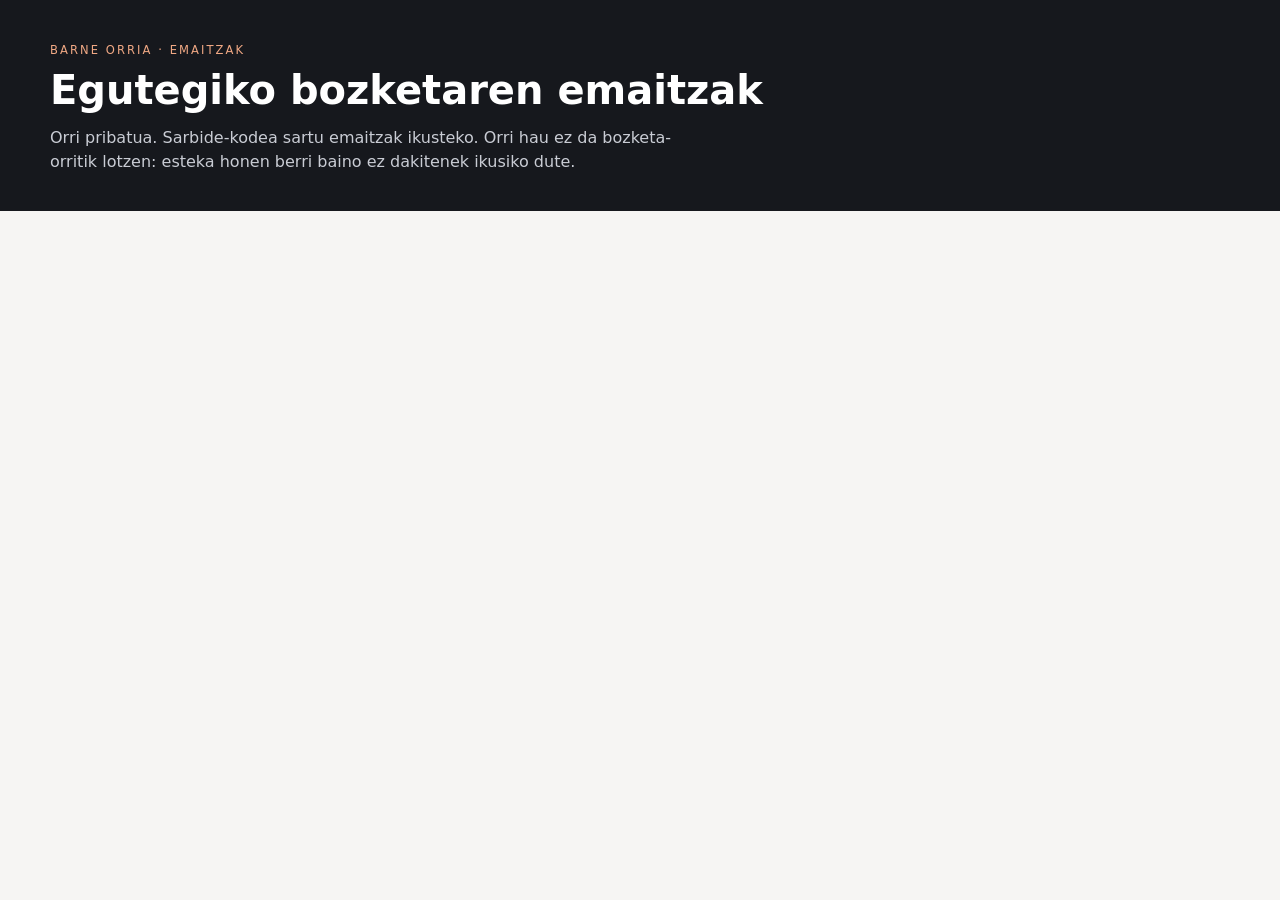
==== resultados.html @ 5040c014 "InkestaEgutegia" ====
<!DOCTYPE html>
<html lang="eu">
<head>
<meta charset="utf-8" />
<meta name="viewport" content="width=device-width, initial-scale=1" />
<meta name="theme-color" content="#16181d" />
<meta name="robots" content="noindex, nofollow" />
<title>Emaitzak · Egutegia</title>
<link rel="stylesheet" href="styles.css" />
<link rel="stylesheet" href="resultados.css" />
</head>
<body class="admin-gorputza">

<header class="goiburua">
  <div class="wrap">
    <p class="goiburu-txikia">Barne orria · Emaitzak</p>
    <h1>Egutegiko bozketaren emaitzak</h1>
    <p class="goiburu-testua">
      Orri pribatua. Sarbide-kodea sartu emaitzak ikusteko. Orri hau ez da
      bozketa-orritik lotzen: esteka honen berri baino ez dakitenek ikusiko dute.
    </p>
  </div>
</header>

<main class="wrap">

  <!-- Sarbide-kodea -->
  <section id="sarrera" class="karta karta-admin" hidden>
    <h2>Sarbide-kodea</h2>
    <p class="karta-testua">
      <code>Code.gs</code> fitxategiko <code>TOKEN</code> eremuan jarri dozun kodea idatzi.
    </p>
    <form id="sarrera-form" novalidate>
      <label class="eremua">
        <span>Sarbide-kodea</span>
        <input type="password" id="token" autocomplete="current-password" />
      </label>
      <p id="sarrera-errorea" class="errorea" hidden></p>
      <div class="karta-botoiak">
        <button class="botoia botoia-nagusia" type="submit">Sartu</button>
      </div>
    </form>
  </section>

  <!-- Kargatzen -->
  <p id="kargatzen" class="mezu-kargatzen" hidden>Emaitzak kargatzen…</p>

  <!-- Emaitzak -->
  <section id="emaitzak" hidden>
    <div class="laburpena">
      <div class="laburpen-txartela">
        <span class="zenbaki" id="bozkak">0</span>
        <span class="etiketak">bozketa</span>
      </div>
      <div class="laburpen-txartela">
        <span class="zenbaki" id="argazkiak">24</span>
        <span class="etiketak">argazki</span>
      </div>
      <div class="laburpen-ekintzak">
        <button class="botoia" id="berritu" type="button">Berritu</button>
        <button class="botoia botoia-biguna" id="irten" type="button">Irten</button>
      </div>
    </div>

    <p id="eguneratze-ordua" class="eguneratze-ordua"></p>
    <div id="zerrenda" class="zerrenda"></div>
  </section>

  <!-- Mezu orokorra -->
  <p id="mezu-orokorra" class="errorea" hidden></p>

</main>

<script src="config.js"></script>
<script src="photos.js"></script>
<script src="resultados.js"></script>
</body>
</html>
---- styles.css ----
:root {
  --bg: #f6f5f3;
  --bg-karta: #ffffff;
  --testua: #16181d;
  --testu-biguna: #5c6270;
  --marra: #e4e2de;
  --azentua: #c2410c;
  --errorea: #b91c1c;
  --erradioa: 14px;
  --itzala: 0 6px 24px rgba(20, 20, 25, .08);
}

* { box-sizing: border-box; }

html.blokeoa,
html.blokeoa body { overflow: hidden; }

body {
  margin: 0;
  font-family: system-ui, -apple-system, "Segoe UI", Roboto, "Helvetica Neue", Arial, sans-serif;
  background: var(--bg);
  color: var(--testua);
  line-height: 1.5;
  -webkit-font-smoothing: antialiased;
  padding-bottom: 92px;
}

.wrap { width: min(1180px, 100% - 2rem); margin-inline: auto; }

/* ---------- Goiburua ---------- */
.goiburua { background: #16181d; color: #fff; padding: 2.6rem 0 2.3rem; }
.goiburu-txikia {
  text-transform: uppercase;
  letter-spacing: .18em;
  font-size: .72rem;
  color: #f0a884;
  margin: 0 0 .6rem;
}
.goiburua h1 { font-size: clamp(1.5rem, 3.6vw, 2.5rem); margin: 0 0 .8rem; line-height: 1.13; }
.goiburu-testua { color: #c9ccd4; max-width: 64ch; margin: 0; }

/* ---------- Oharrak / agindua ---------- */
.ohar-berria {
  background: #fff8e6;
  border: 1px solid #f0e0b0;
  color: #7a5a00;
  padding: .85rem 1rem;
  border-radius: 12px;
  margin: 1.3rem 0 0;
  font-size: .92rem;
}

.agindua-barra {
  position: sticky;
  top: 0;
  z-index: 5;
  background: linear-gradient(var(--bg) 72%, rgba(246, 245, 243, 0));
  padding: 1rem 0 .7rem;
  margin-top: .4rem;
}
.agindua { margin: 0; font-weight: 600; }

/* ---------- Argazki-sarea ---------- */
.grid {
  display: grid;
  grid-template-columns: repeat(auto-fill, minmax(180px, 1fr));
  gap: 1rem;
  padding: .4rem 0 2rem;
}

.foto { margin: 0; cursor: pointer; position: relative; border-radius: var(--erradioa); }
.foto:focus-visible { outline: 3px solid var(--azentua); outline-offset: 3px; border-radius: var(--erradioa); }

.foto-media {
  position: relative;
  border-radius: var(--erradioa);
  overflow: hidden;
  background: #e9e7e3;
  aspect-ratio: 4 / 3;
  box-shadow: var(--itzala);
}
.foto-media img {
  width: 100%;
  height: 100%;
  object-fit: cover;
  display: block;
  transition: transform .35s ease;
}
.foto:hover .foto-media img { transform: scale(1.045); }

.foto-zoom {
  position: absolute;
  top: .5rem;
  right: .5rem;
  width: 2rem;
  height: 2rem;
  border: 0;
  border-radius: 50%;
  background: rgba(15, 15, 20, .55);
  color: #fff;
  font-size: 1rem;
  cursor: pointer;
  opacity: 0;
  transition: opacity .2s ease;
  -webkit-backdrop-filter: blur(3px);
  backdrop-filter: blur(3px);
}
.foto:hover .foto-zoom,
.foto:focus-within .foto-zoom { opacity: 1; }

.foto-tick {
  position: absolute;
  left: .55rem;
  top: .55rem;
  width: 1.7rem;
  height: 1.7rem;
  border-radius: 50%;
  background: var(--azentua);
  color: #fff;
  display: grid;
  place-items: center;
  font-weight: 700;
  transform: scale(0);
  transition: transform .18s ease;
  box-shadow: 0 2px 8px rgba(0, 0, 0, .25);
}
.foto.aukeratuta .foto-tick { transform: scale(1); }
.foto.aukeratuta .foto-media { outline: 3px solid var(--azentua); }
.foto.aukeratuta .foto-media img { transform: scale(1.02); }

.foto-izenburua { font-size: .78rem; color: var(--testu-biguna); padding: .45rem .15rem 0; }

/* ---------- Beheko barra ---------- */
.barra {
  position: fixed;
  inset: auto 0 0 0;
  z-index: 20;
  background: rgba(255, 255, 255, .93);
  -webkit-backdrop-filter: blur(8px);
  backdrop-filter: blur(8px);
  border-top: 1px solid var(--marra);
}
.barra-edukia {
  display: flex;
  align-items: center;
  justify-content: space-between;
  gap: 1rem;
  padding: .8rem 0;
}
.kontagailua { font-variant-numeric: tabular-nums; font-weight: 600; }

/* ---------- Botoiak ---------- */
.botoia {
  border: 1px solid var(--marra);
  background: #fff;
  color: var(--testua);
  padding: .7rem 1.35rem;
  border-radius: 999px;
  font-size: 1rem;
  font-weight: 600;
  font-family: inherit;
  cursor: pointer;
  transition: background .15s ease, filter .15s ease, opacity .15s ease;
}
.botoia:hover { background: #f2f0ec; }
.botoia-nagusia { background: var(--azentua); border-color: var(--azentua); color: #fff; }
.botoia-nagusia:hover { background: var(--azentua); filter: brightness(1.08); }
.botoia:disabled { opacity: .45; cursor: not-allowed; }
.botoia:disabled:hover { background: #fff; filter: none; }

/* ---------- Overlay-ak ---------- */
.overlay {
  position: fixed;
  inset: 0;
  z-index: 40;
  background: rgba(12, 12, 16, .84);
  display: grid;
  place-items: center;
  padding: 1rem;
}
.overlay[hidden] { display: none; }

.overlay-itxi {
  position: absolute;
  top: 1rem;
  right: 1rem;
  width: 2.6rem;
  height: 2.6rem;
  border: 0;
  border-radius: 50%;
  background: rgba(255, 255, 255, .14);
  color: #fff;
  font-size: 1.1rem;
  cursor: pointer;
}
.overlay-itxi:hover { background: rgba(255, 255, 255, .26); }

/* Lightbox */
.lightbox-edukia {
  max-width: min(1100px, 94vw);
  display: flex;
  flex-direction: column;
  align-items: center;
  gap: .85rem;
  animation: sartu .22s ease;
}
.lightbox-edukia img {
  max-width: 100%;
  max-height: 74vh;
  border-radius: 12px;
  box-shadow: 0 20px 60px rgba(0, 0, 0, .5);
}
.lightbox-ekintzak { display: flex; gap: .6rem; }

/* Karta (formularioa / eskerrak) */
.karta {
  position: relative;
  background: var(--bg-karta);
  border-radius: 18px;
  padding: 1.7rem;
  width: min(470px, 100%);
  max-height: 92vh;
  overflow: auto;
  box-shadow: 0 20px 60px rgba(0, 0, 0, .35);
  animation: sartu .22s ease;
}
.karta h2 { margin: 0 0 .5rem; font-size: 1.3rem; }
.karta-testua { margin: 0 0 1.2rem; color: var(--testu-biguna); }
.karta-zentroa { text-align: center; }
.karta-botoiak { display: flex; gap: .6rem; justify-content: flex-end; margin-top: .4rem; }
.karta-botoiak-zentroa { justify-content: center; }

@keyframes sartu {
  from { transform: translateY(14px) scale(.98); opacity: 0; }
  to   { transform: none; opacity: 1; }
}

/* Formulario-eremuak */
.eremua { display: block; margin-bottom: 1rem; }
.eremua span { display: block; font-size: .85rem; font-weight: 600; margin-bottom: .35rem; color: var(--testu-biguna); }
.eremua input,
.eremua textarea {
  width: 100%;
  padding: .7rem .8rem;
  border: 1px solid var(--marra);
  border-radius: 10px;
  font: inherit;
  background: #fcfbf9;
  color: inherit;
}
.eremua input:focus,
.eremua textarea:focus { outline: 2px solid var(--azentua); border-color: var(--azentua); }
.errorea { color: var(--errorea); font-size: .9rem; margin: .1rem 0 .9rem; }

.txalo { font-size: 3rem; line-height: 1; margin-bottom: .6rem; }

/* Toast */
.toast {
  position: fixed;
  left: 50%;
  bottom: 104px;
  transform: translate(-50%, 20px);
  background: #16181d;
  color: #fff;
  padding: .7rem 1.15rem;
  border-radius: 999px;
  z-index: 60;
  opacity: 0;
  pointer-events: none;
  transition: opacity .25s ease, transform .25s ease;
  max-width: 90vw;
  text-align: center;
  font-size: .9rem;
}
.toast.ikusi { opacity: 1; transform: translate(-50%, 0); }

@media (max-width: 520px) {
  .grid { grid-template-columns: repeat(auto-fill, minmax(140px, 1fr)); gap: .7rem; }
  .goiburua { padding: 2rem 0 1.8rem; }
}
---- resultados.css ----
/* =========================================================
 *  Emaitzen orri pribatua · estiloak
 *  (styles.css-ko aldagaiekin batera erabiltzeko)
 * ========================================================= */

.admin-gorputza { padding-bottom: 2.5rem; }

.karta-admin { width: min(520px, 100%); margin-top: 1.6rem; }

.mezu-kargatzen {
  padding: 3rem 0;
  text-align: center;
  color: var(--testu-biguna);
  font-weight: 600;
}

/* ---------- Laburpena ---------- */
.laburpena {
  display: flex;
  flex-wrap: wrap;
  gap: .8rem;
  align-items: stretch;
  margin: 1.6rem 0 .5rem;
}
.laburpen-txartela {
  background: #fff;
  border: 1px solid var(--marra);
  border-radius: 14px;
  padding: .7rem 1.1rem;
  display: flex;
  flex-direction: column;
  min-width: 112px;
  box-shadow: var(--itzala);
}
.laburpen-txartela .zenbaki {
  font-size: 1.7rem;
  font-weight: 700;
  line-height: 1.1;
  font-variant-numeric: tabular-nums;
}
.laburpen-txartela .etiketak {
  font-size: .76rem;
  color: var(--testu-biguna);
  text-transform: uppercase;
  letter-spacing: .08em;
}
.laburpen-ekintzak {
  margin-left: auto;
  display: flex;
  gap: .6rem;
  align-items: center;
}
.eguneratze-ordua { color: var(--testu-biguna); font-size: .82rem; margin: .2rem 0 1.1rem; }

/* ---------- Zerrenda ---------- */
.zerrenda { display: flex; flex-direction: column; gap: .5rem; }

.errenkada {
  display: grid;
  grid-template-columns: 2.5rem 84px 1fr;
  align-items: center;
  gap: .9rem;
  background: #fff;
  border: 1px solid var(--marra);
  border-radius: 12px;
  padding: .55rem .8rem;
  box-shadow: var(--itzala);
}
.errenkada .pos {
  font-weight: 700;
  font-size: 1.1rem;
  color: var(--testu-biguna);
  text-align: center;
  font-variant-numeric: tabular-nums;
}
.errenkada .irudi {
  width: 84px;
  height: 63px;
  object-fit: cover;
  border-radius: 8px;
  background: #e9e7e3;
  display: block;
}
.datuak { min-width: 0; }
.goian {
  display: flex;
  justify-content: space-between;
  align-items: baseline;
  gap: .6rem;
  font-size: .85rem;
  margin-bottom: .35rem;
}
.goian .arg {
  font-weight: 700;
  white-space: nowrap;
  overflow: hidden;
  text-overflow: ellipsis;
}
.goian .botoak {
  color: var(--testu-biguna);
  font-variant-numeric: tabular-nums;
  white-space: nowrap;
}
.barra2 {
  height: 10px;
  background: #eeebe6;
  border-radius: 999px;
  overflow: hidden;
}
.barra2 > span {
  display: block;
  height: 100%;
  background: #c9c6c0;
  border-radius: 999px;
  transition: width .6s ease;
}

/* Egutegirako 12 hautatuen nabarmentzea */
.errenkada.top { border-color: #f0c4ab; }
.errenkada.top .barra2 > span { background: var(--azentua); }
.errenkada.top .pos { color: var(--azentua); }

.mozketa {
  display: flex;
  align-items: center;
  gap: .8rem;
  color: var(--azentua);
  font-weight: 700;
  font-size: .8rem;
  text-transform: uppercase;
  letter-spacing: .1em;
  margin: 1rem 0 .35rem;
}
.mozketa::before,
.mozketa::after {
  content: '';
  height: 1px;
  background: #f0c4ab;
  flex: 1;
}

@media (max-width: 560px) {
  .laburpen-ekintzak { margin-left: 0; width: 100%; }
  .errenkada { grid-template-columns: 2rem 64px 1fr; gap: .6rem; }
  .errenkada .irudi { width: 64px; height: 48px; }
}
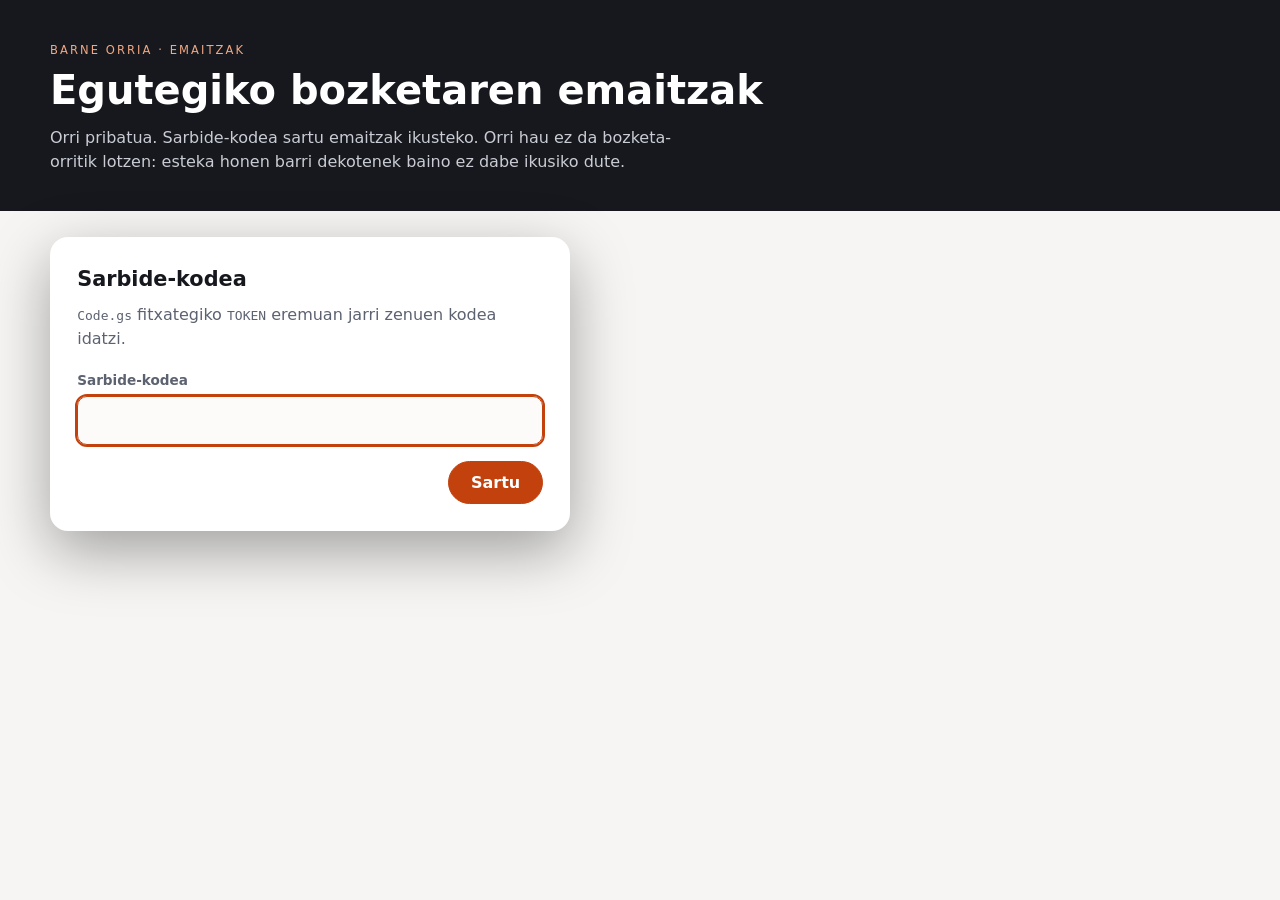
==== commit b74fc1f4: "Testuak konponduta" ====
--- a/resultados.html
+++ b/resultados.html
@@ -17,7 +17,7 @@
     <h1>Egutegiko bozketaren emaitzak</h1>
     <p class="goiburu-testua">
       Orri pribatua. Sarbide-kodea sartu emaitzak ikusteko. Orri hau ez da
-      bozketa-orritik lotzen: esteka honen berri baino ez dakitenek ikusiko dute.
+      bozketa-orritik lotzen: esteka honen barri dekotenek baino ez dabe ikusiko dute.
     </p>
   </div>
 </header>
@@ -28,7 +28,7 @@
   <section id="sarrera" class="karta karta-admin" hidden>
     <h2>Sarbide-kodea</h2>
     <p class="karta-testua">
-      <code>Code.gs</code> fitxategiko <code>TOKEN</code> eremuan jarri dozun kodea idatzi.
+      <code>Code.gs</code> fitxategiko <code>TOKEN</code> eremuan jarri zenuen kodea idatzi.
     </p>
     <form id="sarrera-form" novalidate>
       <label class="eremua">
